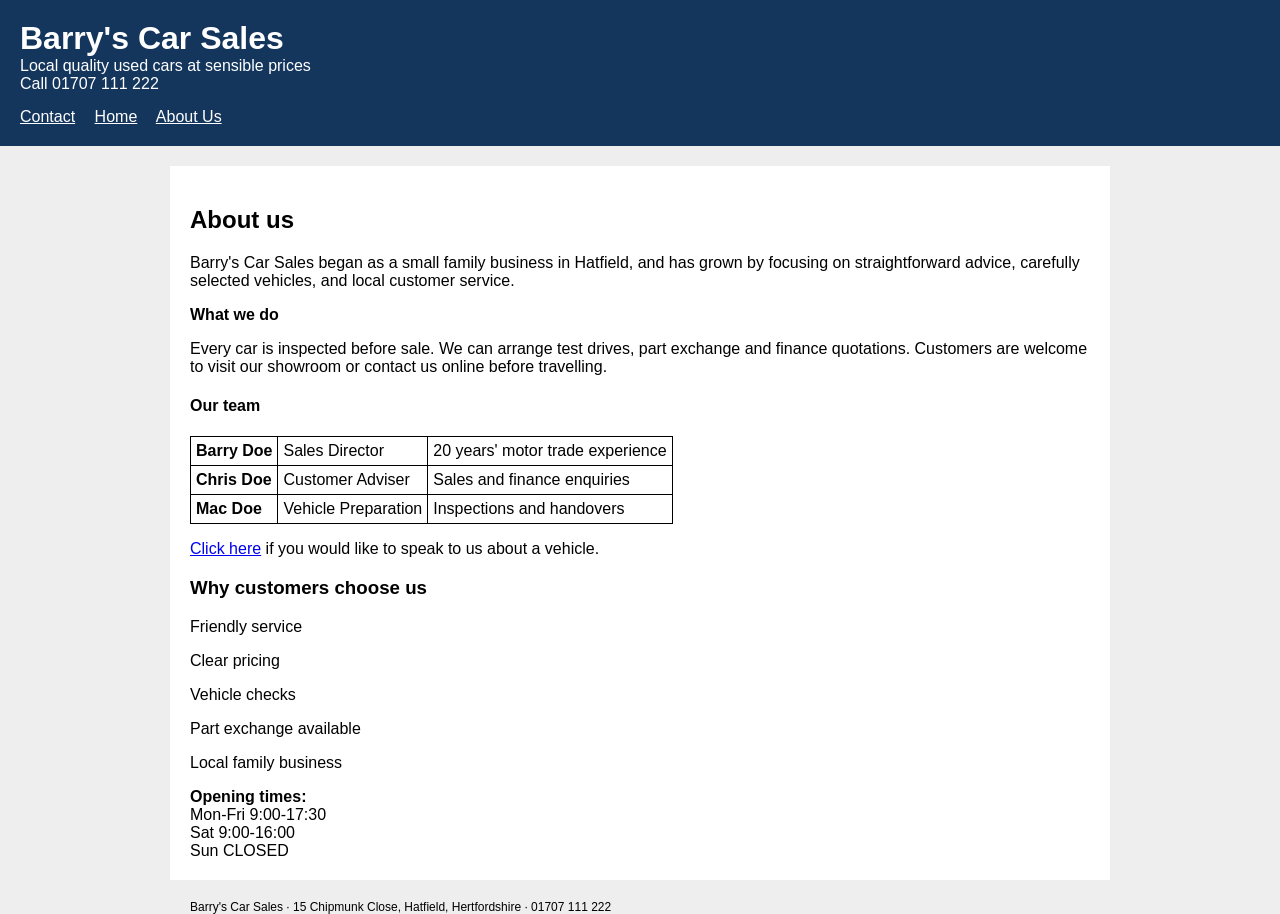
==== about.html @ ed2cbd48 "Add files via upload" ====
<!DOCTYPE html>
<html lang="en">
<head>
    <meta charset="utf-8">
    <title>About Barry's Car Sales</title>
    <link rel="stylesheet" href="styles.css">
    <script src="script.js" defer></script>
</head>
<body>
<header>
    <div>
        <div>
            <h1>Barry's Car Sales</h1>
            <div>Local quality used cars at sensible prices</div>
        </div>
        <div>Call 01707 111 222</div>
    </div>
    <nav>
        <a href="enquiry.html">Contact</a>
        <a href="index.html">Home</a>
        <a href="about.html">About Us</a>
    </nav>
</header>

<main>
    <div>
        <section>
            <h2>About us</h2>
            <p>Barry's Car Sales began as a small family business in Hatfield, and has grown by focusing on straightforward advice, carefully selected vehicles, and local customer service.</p>

            <div><strong>What we do</strong></div>
            <p>Every car is inspected before sale. We can arrange test drives, part exchange and finance quotations. Customers are welcome to visit our showroom or contact us online before travelling.</p>

            <h4>Our team</h4>
            <table>
                <tr>
                    <td><strong>Barry Doe</strong></td>
                    <td>Sales Director</td>
                    <td>20 years' motor trade experience</td>
                </tr>
                <tr>
                    <td><strong>Chris Doe</strong></td>
                    <td>Customer Adviser</td>
                    <td>Sales and finance enquiries</td>
                </tr>
                <tr>
                    <td><strong>Mac Doe</strong></td>
                    <td>Vehicle Preparation</td>
                    <td>Inspections and handovers</td>
                </tr>
            </table>

            <p><a href="enquiry.html">Click here</a> if you would like to speak to us about a vehicle.</p>
        </section>

        <aside>
            <h3>Why customers choose us</h3>
            <p>Friendly service</p>
            <p>Clear pricing</p>
            <p>Vehicle checks</p>
            <p>Part exchange available</p>
            <p>Local family business</p>
        </aside>
    </div>

    <div>
        <strong>Opening times:</strong><br>
        Mon-Fri 9:00-17:30<br>
        Sat 9:00-16:00<br>
        Sun CLOSED
    </div>
</main>

<footer>
    Barry's Car Sales · 15 Chipmunk Close, Hatfield, Hertfordshire · 01707 111 222
</footer>
</body>
</html>
---- styles.css ----
body {
    font-family: Arial;
    margin: 0;
    background: #eeeeee;
}

header {
    background: #14365d;
    color: white;
    padding: 20px;
}

h1 {
    margin: 0;
}

nav {
    margin-top: 15px;
}

nav a {
    color: white;
    margin-right: 15px;
}

main {
    width: 900px;
    margin: 20px auto;
    padding: 20px;
    background: white;
}

img {
    width: 300px;
}

table {
    border-collapse: collapse;
}

td {
    border: 1px solid black;
    padding: 5px;
}

label {
    display: block;
}

input,
select,
textarea {
    width: 400px;
    margin-bottom: 10px;
}

textarea {
    height: 100px;
}

button {
    background: #14365d;
    color: white;
    padding: 5px;
}

footer {
    width: 900px;
    margin: auto;
    font-size: 12px;
}
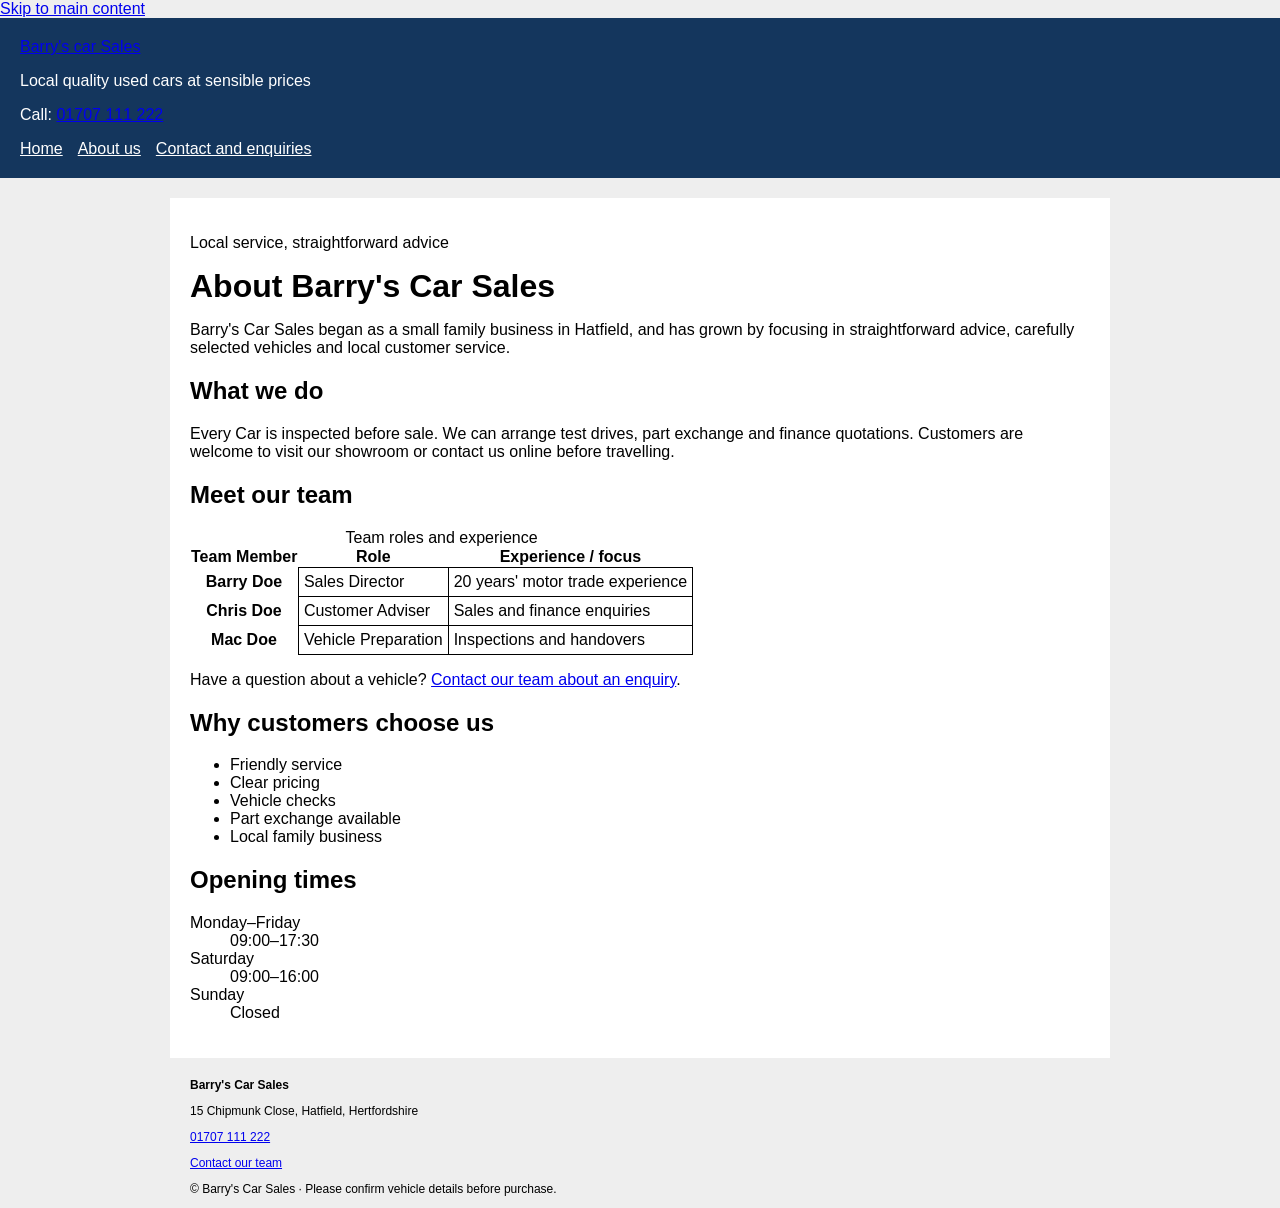
==== commit 0de0b644: "Enhanced About page When enhancing the About page, my goal was to improve accessibility, structure a" ====
--- a/about.html
+++ b/about.html
@@ -1,78 +1,42 @@
-<!DOCTYPE html>
+<!doctype html>
 <html lang="en">
 <head>
     <meta charset="utf-8">
-    <title>About Barry's Car Sales</title>
+    <meta name="viewport" content="width=device-width, initial-scale=1">
+    <meta name="description" content="Learn about Barry's car Sales, our services and opening times.">
+    <title>About us | Barry's Car Sales</title>
     <link rel="stylesheet" href="styles.css">
     <script src="script.js" defer></script>
 </head>
 <body>
-<header>
-    <div>
-        <div>
-            <h1>Barry's Car Sales</h1>
-            <div>Local quality used cars at sensible prices</div>
-        </div>
-        <div>Call 01707 111 222</div>
+<a class="skip-link" href="#main-content">Skip to main content</a>
+<header class="site-header">
+    <div class="header-inner">
+        <div clss="brand"><a class="brand-link" href="index.html" aria-label="Barry's Car Sales home"><span class="brand-name">Barry's car Sales</span></a><p class="tagline">Local quality used cars at sensible prices</p></div>
+        <p class="phone"><span aria-hidden="true">Call:</span> <a href="tel:+441707111222">01707 111 222</a></p>
     </div>
-    <nav>
-        <a href="enquiry.html">Contact</a>
-        <a href="index.html">Home</a>
-        <a href="about.html">About Us</a>
-    </nav>
+    <nav class="primary-nav" aria-label="Main navigation"><a href="index.html">Home</a><a href="about.html" aria-current="page">About us</a><a href="enquiry.html">Contact and enquiries</a></nav>    
 </header>
-
-<main>
-    <div>
-        <section>
-            <h2>About us</h2>
-            <p>Barry's Car Sales began as a small family business in Hatfield, and has grown by focusing on straightforward advice, carefully selected vehicles, and local customer service.</p>
-
-            <div><strong>What we do</strong></div>
-            <p>Every car is inspected before sale. We can arrange test drives, part exchange and finance quotations. Customers are welcome to visit our showroom or contact us online before travelling.</p>
-
-            <h4>Our team</h4>
-            <table>
-                <tr>
-                    <td><strong>Barry Doe</strong></td>
-                    <td>Sales Director</td>
-                    <td>20 years' motor trade experience</td>
-                </tr>
-                <tr>
-                    <td><strong>Chris Doe</strong></td>
-                    <td>Customer Adviser</td>
-                    <td>Sales and finance enquiries</td>
-                </tr>
-                <tr>
-                    <td><strong>Mac Doe</strong></td>
-                    <td>Vehicle Preparation</td>
-                    <td>Inspections and handovers</td>
-                </tr>
-            </table>
-
-            <p><a href="enquiry.html">Click here</a> if you would like to speak to us about a vehicle.</p>
+<main id="main-content" class="container page-content">
+    <p class="eyebrow">Local service, straightforward advice</p>
+    <h1>About Barry's Car Sales</h1>
+    <p class="lead">Barry's Car Sales began as a small family business in Hatfield, and has grown by focusing in straightforward advice, carefully selected vehicles and local customer service.</p>
+    <div class="two-column">
+        <section aria-labelledby="services-title">
+            <h2 id="services-title">What we do</h2>
+            <p>Every Car is inspected before sale. We can arrange test drives, part exchange and finance quotations. Customers are welcome to visit our showroom or contact us online before travelling.</p>
+            <h2>Meet our team</h2>
+            <div class="table-wrap"><table><caption>Team roles and experience</caption><thead><tr><th scope="col">Team Member</th><th scope="col">Role</th><th scope="col">Experience / focus</th></tr></thead><tbody>
+                <tr><th scope="row">Barry Doe</th><td>Sales Director</td><td>20 years' motor trade experience</td></tr>
+                <tr><th scope="row">Chris Doe</th><td>Customer Adviser</td><td>Sales and finance enquiries</td></tr>
+                <tr><th scope="row">Mac Doe</th><td>Vehicle Preparation</td><td>Inspections and handovers</td></tr>
+            </tbody></table></div>
+            <p>Have a question about a vehicle? <a href="enquiry.html">Contact our team about an enquiry</a>.</p>
         </section>
-
-        <aside>
-            <h3>Why customers choose us</h3>
-            <p>Friendly service</p>
-            <p>Clear pricing</p>
-            <p>Vehicle checks</p>
-            <p>Part exchange available</p>
-            <p>Local family business</p>
-        </aside>
+        <aside class="info-panel" aria-labelledby="why_title"><h2 id="why-title">Why customers choose us</h2><ul><li>Friendly service</li><li>Clear pricing</li><li>Vehicle checks</li><li>Part exchange available</li><li>Local family business</li></ul></aside>
     </div>
-
-    <div>
-        <strong>Opening times:</strong><br>
-        Mon-Fri 9:00-17:30<br>
-        Sat 9:00-16:00<br>
-        Sun CLOSED
-    </div>
+    <section class="opening-hours" aria-labelledby="hours-title"><h2 id="hours-title">Opening times</h2><dl class="hours-list"><div><dt>Monday–Friday</dt><dd>09:00–17:30</dd></div><div><dt>Saturday</dt><dd>09:00–16:00</dd></div><div><dt>Sunday</dt><dd>Closed</dd></div></dl></section>
 </main>
-
-<footer>
-    Barry's Car Sales · 15 Chipmunk Close, Hatfield, Hertfordshire · 01707 111 222
-</footer>
+<footer class="site-footer"><div class="container footer-inner"><div><strong>Barry's Car Sales</strong><p>15 Chipmunk Close, Hatfield, Hertfordshire</p></div><div><p><a href="tel:+441707111222">01707 111 222</a></p><p><a href="enquiry.html">Contact our team</a></p></div></div><p class="copyright">© Barry's Car Sales · Please confirm vehicle details before purchase.</p></footer>
 </body>
 </html>
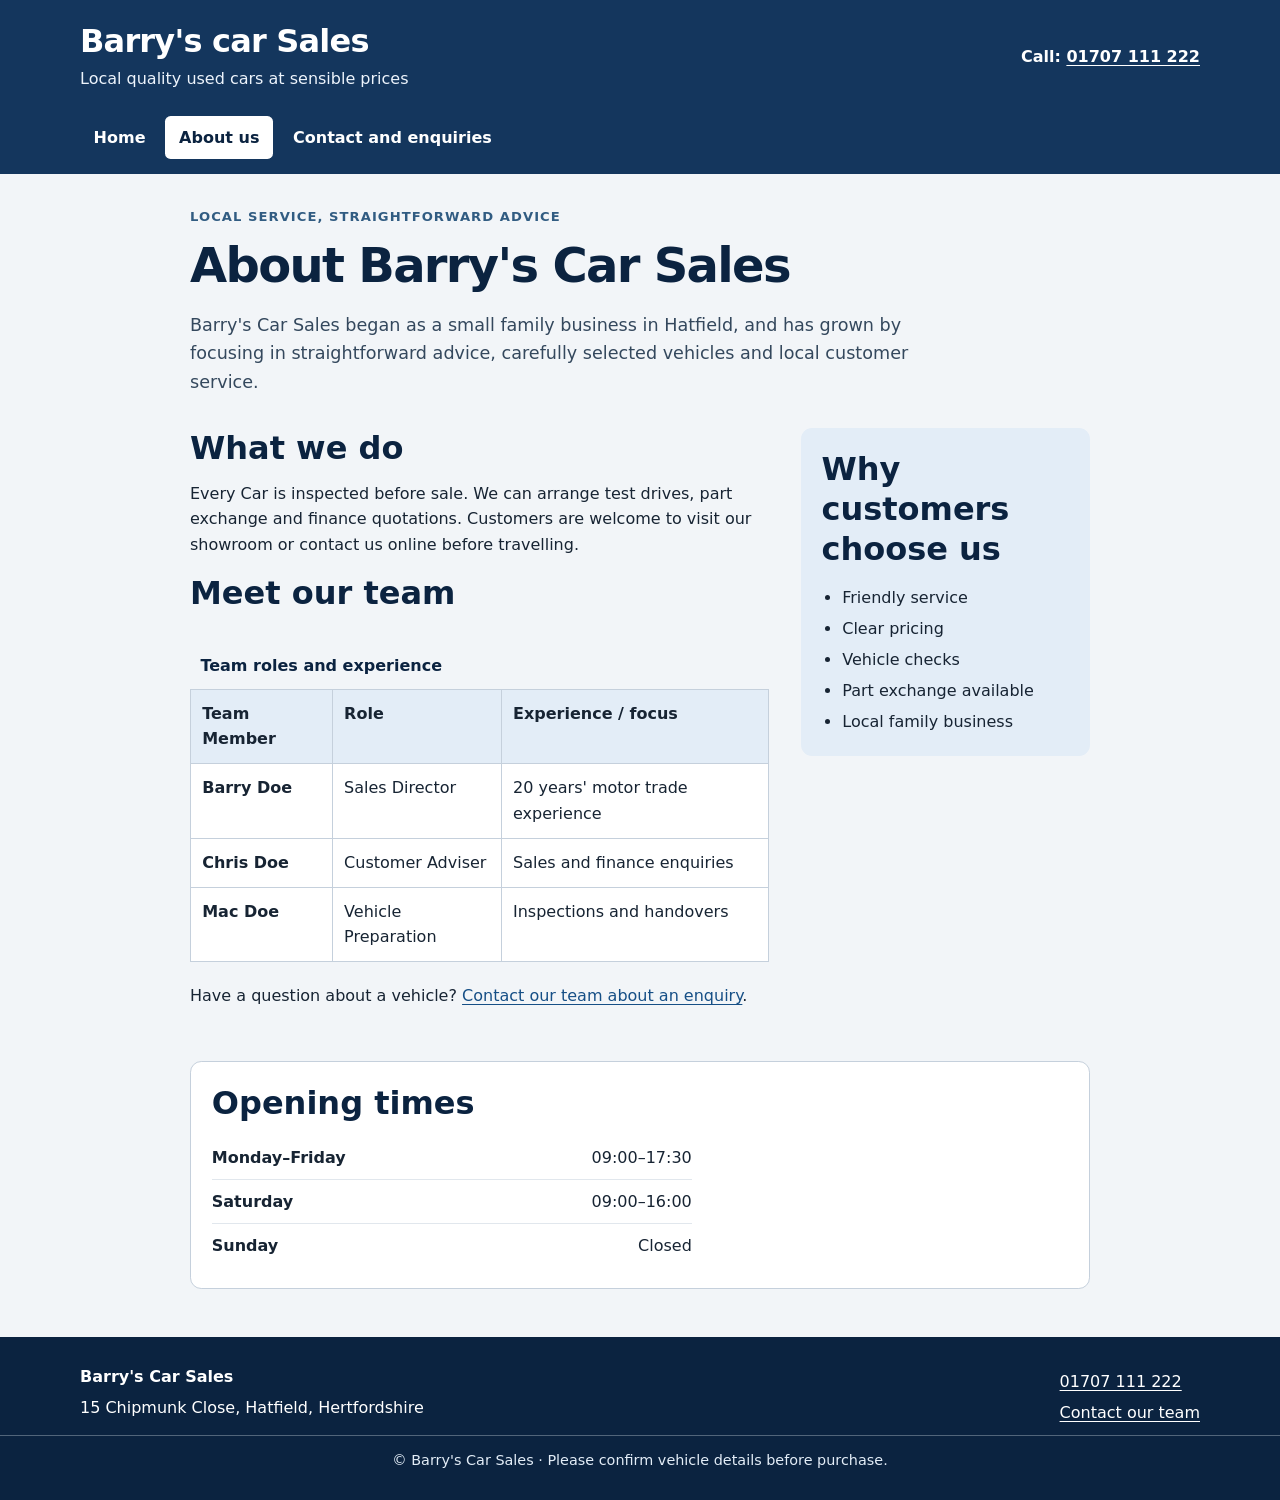
==== commit 2feab2f8: "Update about.html When enhancing the About page, my goal was to improve accessibility, structure and" ====
--- a/about.html
+++ b/about.html
@@ -33,7 +33,7 @@
             </tbody></table></div>
             <p>Have a question about a vehicle? <a href="enquiry.html">Contact our team about an enquiry</a>.</p>
         </section>
-        <aside class="info-panel" aria-labelledby="why_title"><h2 id="why-title">Why customers choose us</h2><ul><li>Friendly service</li><li>Clear pricing</li><li>Vehicle checks</li><li>Part exchange available</li><li>Local family business</li></ul></aside>
+        <aside class="info-panel" aria-labelledby="why-title"><h2 id="why-title">Why customers choose us</h2><ul><li>Friendly service</li><li>Clear pricing</li><li>Vehicle checks</li><li>Part exchange available</li><li>Local family business</li></ul></aside>
     </div>
     <section class="opening-hours" aria-labelledby="hours-title"><h2 id="hours-title">Opening times</h2><dl class="hours-list"><div><dt>Monday–Friday</dt><dd>09:00–17:30</dd></div><div><dt>Saturday</dt><dd>09:00–16:00</dd></div><div><dt>Sunday</dt><dd>Closed</dd></div></dl></section>
 </main>
--- a/styles.css
+++ b/styles.css
@@ -1,71 +1,117 @@
-body {
-    font-family: Arial;
-    margin: 0;
-    background: #eeeeee;
+:root {
+  color-scheme: light;
+  --navy: #14365d;
+  --navy-dark: #0b2340;
+  --blue: #245b8f;
+  --ink: #172433;
+  --muted: #46586b;
+  --surface: #fff;
+  --page: #f2f5f8;
+  --border: #c5d0dc;
+  --focus: #ffbf47;
+  --error: #a51d2d;
+  --success: #145b36;
+  --radius: 0.7rem;
 }
-
-header {
-    background: #14365d;
-    color: white;
-    padding: 20px;
+* { box-sizing: border-box; }
+html { scroll-behavior: smooth; }
+body { margin: 0; font-family: system-ui, -apple-system, BlinkMacSystemFont, "Segoe UI", Arial, sans-serif; line-height: 1.6; color: var(--ink); background: var(--page); }
+a { color: #164f86; text-underline-offset: 0.18em; }
+a:hover { color: var(--navy-dark); }
+a:focus-visible, button:focus-visible, input:focus-visible, select:focus-visible, textarea:focus-visible { outline: 3px solid var(--focus); outline-offset: 3px; }
+.skip-link { position: absolute; top: .5rem; left: .5rem; z-index: 100; padding: .75rem 1rem; color: #fff; background: var(--navy-dark); border-radius: .3rem; transform: translateY(-160%); }
+.skip-link:focus { transform: translateY(0); }
+.site-header { color: #fff; background: var(--navy); }
+.header-inner, .container { width: min(1120px, calc(100% - 2rem)); margin-inline: auto; }
+.header-inner { display: flex; align-items: center; justify-content: space-between; gap: 1rem; padding: 1.35rem 0; }
+.phone a, .site-footer a { color: #fff; }
+.brand-link { color: #fff; text-decoration: none; }
+.brand-link:hover { color: #fff; text-decoration: underline; }
+.brand-name { display: block; font-size: clamp(1.5rem, 3vw, 2rem); font-weight: 800; line-height: 1.2; letter-spacing: -.025em; }
+.tagline { margin: .35rem 0 0; color: #edf4fc; }
+.phone { margin: 0; white-space: nowrap; font-weight: 650; }
+.primary-nav { display: flex; flex-wrap: wrap; gap: .4rem; padding: .2rem max(1rem, calc((100% - 1120px) / 2)) .9rem; }
+.primary-nav a { display: inline-block; padding: .55rem .85rem; border-radius: .35rem; color: #fff; font-weight: 650; text-decoration: none; }
+.primary-nav a:hover, .primary-nav a[aria-current="page"] { color: var(--navy-dark); background: #fff; }
+main.container { padding: 2rem 0 3rem; }
+.hero { margin-bottom: 2.5rem; padding: clamp(1.5rem, 5vw, 3.5rem); border: 1px solid #c6d8e9; border-radius: var(--radius); background: #e3edf7; }
+h1, h2, h3 { color: var(--navy-dark); line-height: 1.25; }
+h1 { margin: 0 0 1rem; font-size: clamp(2rem, 5vw, 3rem); letter-spacing: -.035em; }
+h2 { margin: 0 0 .8rem; font-size: clamp(1.45rem, 3vw, 2rem); }
+h3 { margin: 0 0 .5rem; font-size: 1.25rem; }
+p { margin-top: 0; }
+.hero > p:not(.eyebrow) { max-width: 65ch; font-size: 1.1rem; }
+.eyebrow { margin: 0 0 .55rem; color: #315c82; font-size: .82rem; font-weight: 800; letter-spacing: .08em; text-transform: uppercase; }
+.button-link, .button { display: inline-flex; align-items: center; justify-content: center; min-height: 2.9rem; padding: .7rem 1.1rem; border: 2px solid var(--navy); border-radius: .45rem; color: #fff; background: var(--navy); font: inherit; font-weight: 750; text-decoration: none; cursor: pointer; }
+.button-link:hover, .button:hover { color: #fff; background: var(--navy-dark); }
+.section-heading { display: flex; align-items: end; justify-content: space-between; gap: 1rem; margin-bottom: 1rem; }
+.section-heading h2 { margin-bottom: 0; }
+.stock-note { max-width: 34ch; margin: 0; color: var(--muted); font-size: .95rem; }
+.car-grid { display: grid; grid-template-columns: repeat(2, minmax(0, 1fr)); gap: 1.25rem; }
+.car-card { overflow: hidden; border: 1px solid var(--border); border-radius: var(--radius); background: var(--surface); box-shadow: 0 2px 7px rgb(20 54 93 / 7%); }
+.car-card img { display: block; width: 100%; height: auto; aspect-ratio: 3 / 2; object-fit: cover; background: #e3e8ed; }
+.car-card-body { padding: 1.2rem; }
+.price { margin: .2rem 0 .65rem; color: var(--navy); font-size: 1.35rem; font-weight: 800; }
+.specs { color: var(--muted); font-size: .96rem; }
+.text-link { display: inline-block; margin-top: .2rem; font-weight: 750; }
+.notice, .form-note { margin-top: 1.5rem; padding: 1rem 1.2rem; border-left: 5px solid #8a5a00; border-radius: .25rem; background: #fff8e6; }
+.page-content { max-width: 900px; }
+.lead { max-width: 70ch; color: #34485d; font-size: 1.1rem; }
+.two-column { display: grid; grid-template-columns: minmax(0, 2fr) minmax(220px, 1fr); gap: 2rem; margin-top: 2rem; }
+.info-panel { align-self: start; padding: 1.3rem; border-radius: var(--radius); background: #e3edf7; }
+.info-panel ul { margin-bottom: 0; padding-left: 1.3rem; }
+.info-panel li + li { margin-top: .35rem; }
+.table-wrap { overflow-x: auto; }
+table { width: 100%; margin: 1rem 0 1.3rem; border-collapse: collapse; background: #fff; }
+caption { padding: .65rem; color: var(--navy-dark); text-align: left; font-weight: 750; }
+th, td { padding: .7rem; border: 1px solid var(--border); text-align: left; vertical-align: top; }
+thead th { background: #e3edf7; }
+.opening-hours { margin-top: 2.3rem; padding: 1.3rem; border: 1px solid var(--border); border-radius: var(--radius); background: #fff; }
+.hours-list { max-width: 480px; margin: 0; }
+.hours-list div { display: flex; justify-content: space-between; gap: 1rem; padding: .55rem 0; border-bottom: 1px solid #e1e7ed; }
+.hours-list div:last-child { border-bottom: 0; }
+.hours-list dt { font-weight: 700; }
+.hours-list dd { margin: 0; text-align: right; }
+.enquiry-form { max-width: 720px; margin-top: 1.5rem; padding: clamp(1rem, 3vw, 2rem); border: 1px solid var(--border); border-radius: var(--radius); background: #fff; }
+.form-field { min-width: 0; margin: 0 0 1.35rem; padding: 0; border: 0; }
+.form-field > label, .form-field legend { display: block; margin-bottom: .45rem; font-weight: 750; }
+.required-text { display: inline-block; margin-left: .35rem; color: #7b1724; font-size: .85rem; font-weight: 700; }
+.optional { color: var(--muted); font-size: .9rem; font-weight: 400; }
+input:not([type="checkbox"]):not([type="radio"]), select, textarea { display: block; width: 100%; min-height: 2.9rem; padding: .7rem .75rem; border: 1px solid #718397; border-radius: .35rem; color: var(--ink); background: #fff; font: inherit; }
+textarea { resize: vertical; }
+.choice { display: inline-flex; align-items: center; gap: .55rem; min-height: 2.75rem; padding: .25rem .65rem .25rem 0; cursor: pointer; }
+.choice input { width: 1.15rem; height: 1.15rem; accent-color: var(--navy); }
+.radio-row { display: flex; flex-wrap: wrap; gap: 1.25rem; }
+.field-hint, .privacy-note { margin: .35rem 0 0; color: var(--muted); font-size: .92rem; }
+.field-error { margin: .4rem 0 0; color: var(--error); font-weight: 700; }
+[aria-invalid="true"] { border: 2px solid var(--error) !important; }
+.error-summary { margin-bottom: 1.5rem; padding: 1rem 1.2rem; border: 2px solid var(--error); border-radius: .4rem; background: #fff4f4; }
+.error-summary h2, .success-message h2 { font-size: 1.25rem; }
+.error-summary h2 { color: var(--error); }
+.error-summary ul { margin-bottom: 0; }
+.error-summary a { color: #751522; }
+.success-message { margin-top: 1.5rem; padding: 1rem 1.2rem; border-left: 5px solid var(--success); background: #eaf7ef; }
+.success-message h2 { color: var(--success); }
+.site-footer { padding: 1.7rem 0 .7rem; color: #fff; background: var(--navy-dark); }
+.footer-inner { display: flex; justify-content: space-between; gap: 2rem; }
+.site-footer p { margin: .3rem 0; }
+.copyright { margin: 1.2rem 0 0; padding: .8rem 1rem; border-top: 1px solid #52657a; color: #e3edf7; text-align: center; font-size: .9rem; }
+[hidden] { display: none !important; }
+@media (max-width: 680px) {
+  .header-inner { align-items: flex-start; flex-direction: column; }
+  .phone { white-space: normal; }
+  .primary-nav { padding-inline: 1rem; }
+  .primary-nav a { flex: 1 1 auto; text-align: center; }
+  .car-grid, .two-column { grid-template-columns: 1fr; }
+  .section-heading { align-items: flex-start; flex-direction: column; }
+  .footer-inner { flex-direction: column; gap: 1rem; }
+  .hours-list div { align-items: flex-start; }
 }
-
-h1 {
-    margin: 0;
+@media (prefers-reduced-motion: reduce) {
+  html { scroll-behavior: auto; }
+  *, *::before, *::after { animation-duration: .01ms !important; animation-iteration-count: 1 !important; transition-duration: .01ms !important; scroll-behavior: auto !important; }
 }
-
-nav {
-    margin-top: 15px;
+@media (forced-colors: active) {
+  .button, .button-link { border: 2px solid ButtonText; }
+  .car-card, .enquiry-form, .opening-hours { border: 1px solid CanvasText; }
 }
-
-nav a {
-    color: white;
-    margin-right: 15px;
-}
-
-main {
-    width: 900px;
-    margin: 20px auto;
-    padding: 20px;
-    background: white;
-}
-
-img {
-    width: 300px;
-}
-
-table {
-    border-collapse: collapse;
-}
-
-td {
-    border: 1px solid black;
-    padding: 5px;
-}
-
-label {
-    display: block;
-}
-
-input,
-select,
-textarea {
-    width: 400px;
-    margin-bottom: 10px;
-}
-
-textarea {
-    height: 100px;
-}
-
-button {
-    background: #14365d;
-    color: white;
-    padding: 5px;
-}
-
-footer {
-    width: 900px;
-    margin: auto;
-    font-size: 12px;
-}
